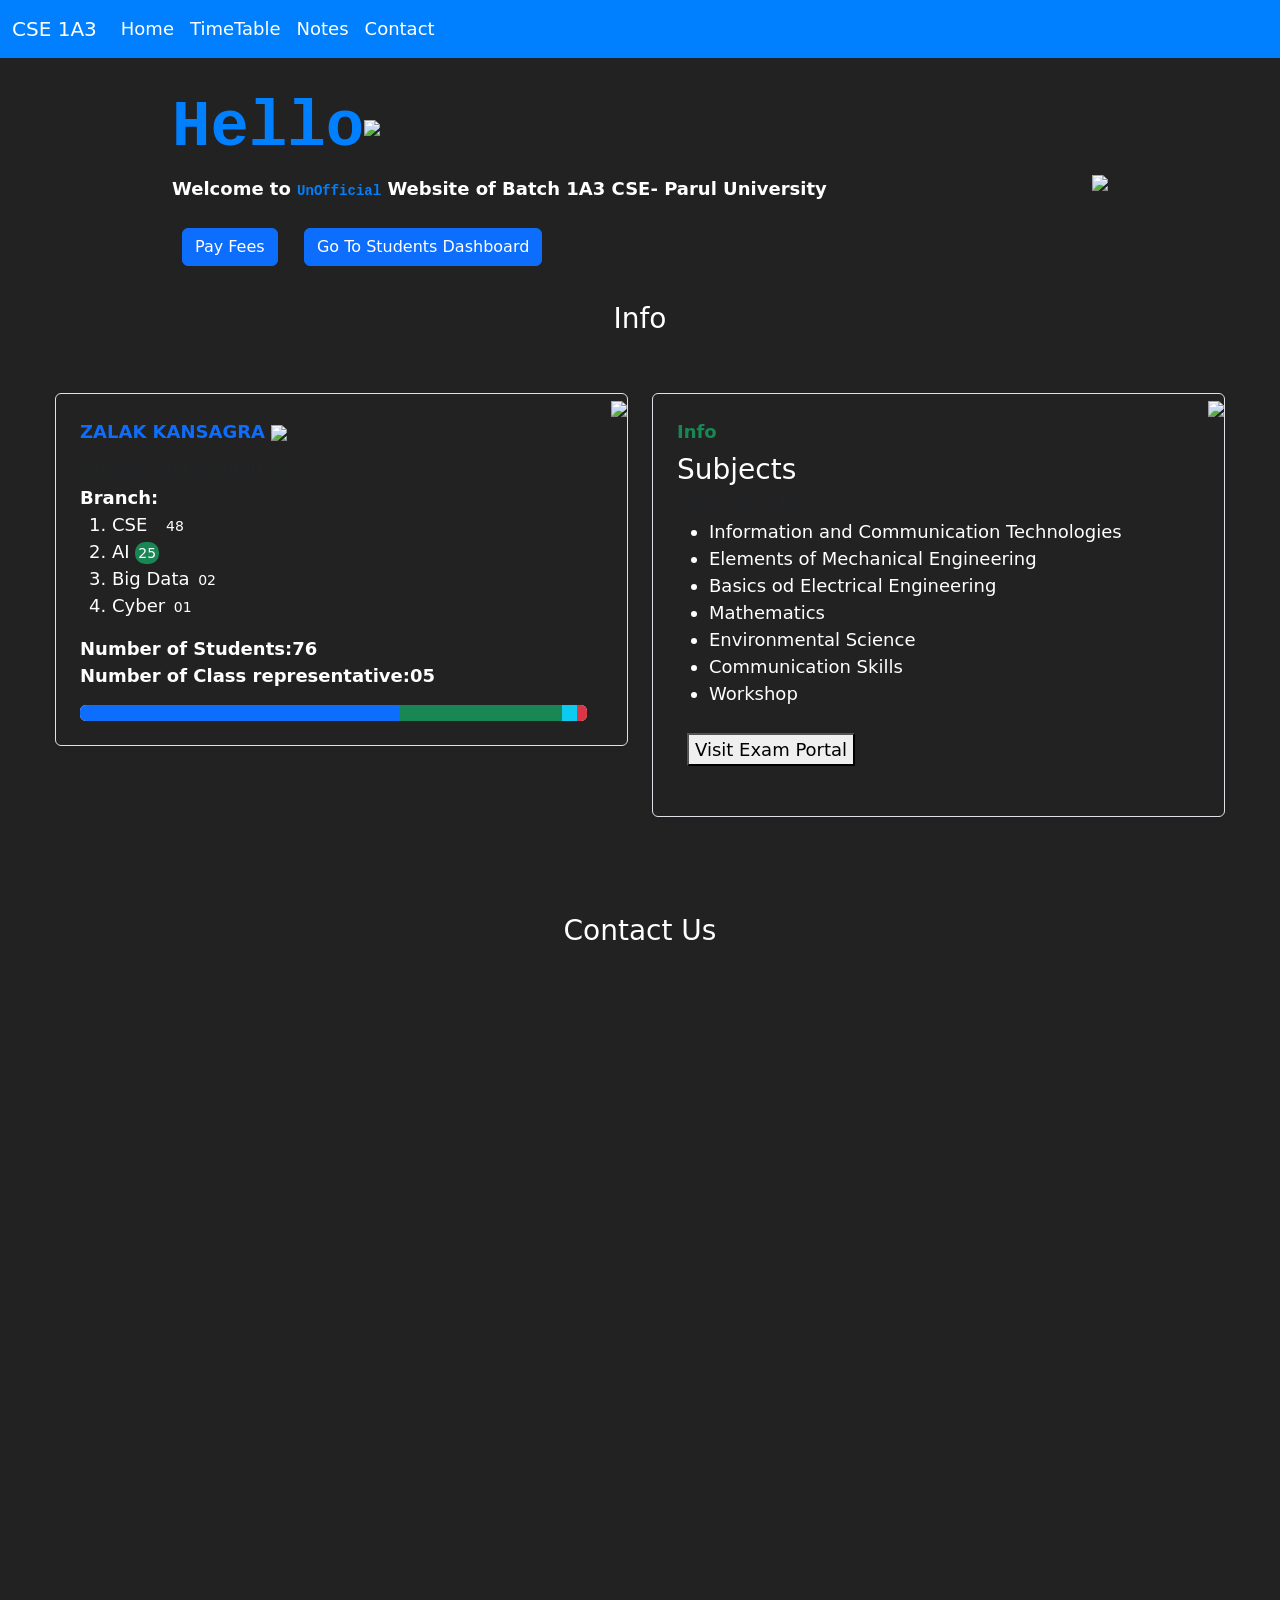
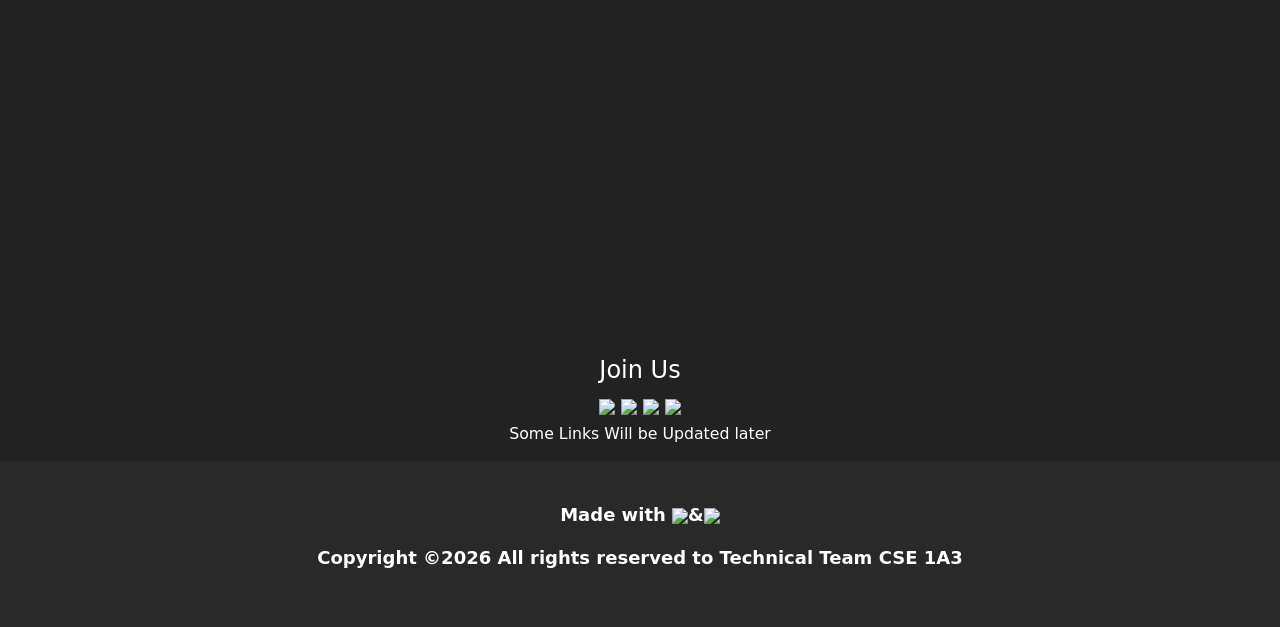
==== dindex.html @ 26118919 "Add files via upload" ====
<!DOCTYPE html>
<html>
<head>
	 <!--Meta Data-->
        <meta charset="UTF-8">
        <meta name="description" content="CSE 1A3-Parul University">
        <meta name="keywords" content="Parul University,Parul, 1A3 Website">
        <meta name="author" content="Technical team CSE 1A3">
        <meta name="viewport" content="width=device-width, initial-scale=1.0">
	<title>Parul 1A3</title>
<link rel="icon" href="https://worldassessmentcouncil.org/wp-content/uploads/2020/02/WAC-Parul-University-Logo.png" type="image/icon type">
	<!--Bootstrap-->
    <link href="https://cdn.jsdelivr.net/npm/bootstrap@5.0.0-beta1/dist/css/bootstrap.min.css" rel="stylesheet" integrity="sha384-giJF6kkoqNQ00vy+HMDP7azOuL0xtbfIcaT9wjKHr8RbDVddVHyTfAAsrekwKmP1" crossorigin="anonymous">
	<link rel="stylesheet" type="text/css" href="reboot13.css">
	<link rel="stylesheet" type="text/css" href="responsive.css">

	<!--Javascript-->
	<script type="text/javascript" src="reboot13.js"></script>
</head>
<body class="dark-mode">

<!--Info-->
<main role="main">
<div id="main">
<div class="jumbotron">
    <div class="container">
    <h1 class="display-3">Hello<img src="https://img.icons8.com/color/80/000000/code.png"/></h1>
<a href="index">
    <img  src="https://img.icons8.com/fluent/48/000000/sun.png" align="right">
  </a>
      <p>Welcome to <span class="hili">UnOfficial</span> Website of Batch 1A3 CSE- Parul University</p>

<p>

<a href="https://www.paruluniversity.ac.in/pay-fees" role="button" target="_blank">
<button type="button" class="btn btn-primary" style="color: white;">Pay Fees</button></a>

<a href="https://puadmission.in/my/dashboard" role="button" target="_blank"><button type="button" class="btn btn-primary" style="color: white;">Go To Students Dashboard</button></a>
</p>
    </div>
  </div>
</div>
</div>

<h3 align="center" id="info">Info</h3>
<div class="info" id="info">
  <div class="row mb-2">
      <div class="col-md-6">
      <div class="row g-0 border rounded overflow-hidden flex-md-row mb-4 shadow-sm h-md-250 position-relative">
        <div class="col p-4 d-flex flex-column position-static">
          <strong class="d-inline-block mb-2 text-primary">ZALAK KANSAGRA
          <a href="mailto:zalak.Kansagra8772@paruluniversity.ac.in"><img src="https://img.icons8.com/fluent/40/000000/apple-mail.png"/></a> 
          </strong>
           <div class="mb-1 text-muted">Faculty Representative</div>
          <p class="mb-auto">
            <strong>Branch:</strong>
            <ol>
              <li>CSE <span style="padding: 3px; color: white; border-radius: 10px" class="btn-primary">48</span></li>
              <li>AI <span style="padding: 3px; color: white;border-radius: 10px" class="bg-success">25</span></li>
              <li>Big Data <span style="padding: 3px; color: white;border-radius: 10px" class="btn-info">02</span></li>
              <li>Cyber <span style="padding: 3px; color: white;border-radius: 10px" class="btn-danger">01</span></li>
            </ol>
          <strong>Number of Students:76</strong>
          <strong>Number of Class representative:05</strong>
          </p>
<div class="progress">
  <div class="progress-bar" role="progressbar" style="width: 63%" aria-valuenow="15" aria-valuemin="0" aria-valuemax="100"></div>
  <div class="progress-bar bg-success" role="progressbar" style="width: 32%" aria-valuenow="30" aria-valuemin="0" aria-valuemax="100"></div>
  <div class="progress-bar bg-info" role="progressbar" style="width: 3%" aria-valuenow="20" aria-valuemin="0" aria-valuemax="100"></div>
  <div class="progress-bar bg-danger" role="progressbar" style="width: 2%" aria-valuenow="20" aria-valuemin="0" aria-valuemax="100"></div>
</div>
        </div>
        <div class="col-auto d-none d-lg-block">
          <img  class="bd-placeholder-img" src="https://img.freepik.com/free-vector/business-people-working-laptop-development_1262-18907.jpg?size=626&ext=jpg">
        </div>
      </div>
    </div>
    <div class="col-md-6">
      <div class="row g-0 border rounded overflow-hidden flex-md-row mb-4 shadow-sm h-md-250 position-relative">
        <div class="col p-4 d-flex flex-column position-static">
          <strong class="d-inline-block mb-2 text-success">Info</strong>
          <h3 class="mb-0">Subjects</h3>
          <div class="mb-1 text-muted">Tech Team 1A3</div>
          <p class="card-text mb-auto">
            <ul>
              <li>Information and Communication Technologies</li>
              <li>Elements of Mechanical Engineering</li>
              <li>Basics od Electrical Engineering</li>
              <li>Mathematics</li>
              <li>Environmental Science</li>
              <li>Communication Skills</li>
              <li>Workshop</li>
            </ul>
            <a href="https://exams.paruluniversity.ac.in" target="_blank">
            <button class="btn-primary">Visit Exam Portal
            </button>
            </a>
          </p>
          
        </div>
        <div class="col-auto d-none d-lg-block">
     <img  class="bd-placeholder-img" src="https://media.istockphoto.com/vectors/students-vector-id1081880838?b=1&k=6&m=1081880838&s=612x612&w=0&h=CxIket-WMBUNRelF9mV6VKQcOZMytZP5sZk_6DKv1_Q=">

        </div>
      </div>
    </div>
  </div>
</div>



<!--Start Of Contact-->
<div class="contact">
  <h3 id="contact" align="center">Contact Us</h3>
  <iframe align="center" src="https://docs.google.com/forms/d/e/1FAIpQLSdCgW8cbn4D6jFI3Lt35jlEfAi4mTJrkgRMzzHys_ItBpwI9g/viewform?embedded=true" width="100%" height="1000px" frameborder="0" marginheight="0" marginwidth="0">Loading…</iframe>
<h4> Join Us </h4>
<div class="icons8">
<a href="https://wa.me/919284203442?text=I'm%20interested%20in%20your%20whatsapp%20group%20"><img src="https://img.icons8.com/fluent/48/000000/whatsapp.png"/></a>
<a href=""><img src="https://img.icons8.com/fluent/48/000000/instagram-new.png"/></a>
<a href="https://telegram.me/Parul1A3"><img src="https://img.icons8.com/fluent/48/000000/telegram-app.png"/></a>
<a href="https://www.youtube.com/channel/UCaUyUHZY8cRxYCPNREYTcjw"><img src="https://img.icons8.com/color/48/000000/youtube-music.png"/></a>


<br>

<small>Some Links Will be Updated later</small>
</div>
<!--End of Contact-->










</div>



</main>




<div class="navbar_fixed">
<nav class="navbar navbar-expand-lg navbar-light bg-hello">
  <div class="container-fluid">
    <a class="navbar-brand" href="dindex">CSE 1A3</a>
    <button class="navbar-toggler" type="button" data-bs-toggle="collapse" data-bs-target="#navbarNavDropdown" aria-controls="navbarNavDropdown" aria-expanded="false" aria-label="Toggle navigation">
      <span class="navbar-toggler-icon"></span>
    </button>
    <div class="collapse navbar-collapse" id="navbarNavDropdown">
      <ul class="navbar-nav">
        <li class="nav-item">
          <a class="nav-link active" aria-current="page" href="dindex">Home</a>
        </li>
        <li class="nav-item">
          <a class="nav-link" href="dTimeTable">TimeTable</a>
        </li>
        <li class="nav-item">
          <a class="nav-link" href="dnotes">Notes</a>
        </li>  
    
        <li class="nav-item"><a class="nav-link" href="dindex#contact">Contact</a></li>
       
      </ul>
    </div>
  </div>
</nav>  


</div>





<footer class="dark-blog-footer" id="blog-footer">
  <p>Made with <img src="https://img.icons8.com/fluent/20/000000/brain.png"/>&<img src="https://img.icons8.com/fluent/20/00000/like.png"/> </p>
  <p>
Copyright ©<script>document.write(new Date().getFullYear());</script> All rights reserved to 
 Technical Team CSE 1A3</p>
</footer>
<!--Javascript-->
<script src="https://cdn.jsdelivr.net/npm/@popperjs/core@2.5.4/dist/umd/popper.min.js" integrity="sha384-q2kxQ16AaE6UbzuKqyBE9/u/KzioAlnx2maXQHiDX9d4/zp8Ok3f+M7DPm+Ib6IU" crossorigin="anonymous"></script>
<script src="https://cdn.jsdelivr.net/npm/bootstrap@5.0.0-beta1/dist/js/bootstrap.min.js" integrity="sha384-pQQkAEnwaBkjpqZ8RU1fF1AKtTcHJwFl3pblpTlHXybJjHpMYo79HY3hIi4NKxyj" crossorigin="anonymous"></script>

</body>
</html>
---- reboot13.css ----
*{
	font-size: 18px;
}
body{
	margin: 0px;
	padding: 0px;
}
main {
	margin-top: 80px;
}
p {
	font-weight: bold;
}
iframe{
    overflow:hidden;
    scroll-behavior: smooth;
}
td {
	font-size: 14px;
	font-weight: 500;
}
span {
	font-size:14px;
	font-weight: 500;
}
table {
    table-layout:all;
}
#day {
    font-size: 30px;
}
#PublicHoliday {
    font-size:25px;
}
#circle1 {
    border-radius: 50%;
    height: 100px;
    width: 50px;
}
.navbar_fixed{
    position: fixed;
    width: 100%;
    top: -1px;
    left: 0; right: 0;
    background: #ffffff;
    box-shadow: var(--box-shadow);
    z-index: 999;
    transition: background 1s ease;
}
.bg-hello {
	background-color:#0080ff;
	color: white;
}
.navbar-light .navbar-brand {
    color: rgb(255 255 255);
}
.navbar-light .navbar-nav .nav-link.active, .navbar-light .navbar-nav .show>.nav-link {
    color: rgb(255 255 255 / 100%);
}
.navbar-light .navbar-brand:hover{
    color: rgb(255 255 255);
}
.navbar-light .navbar-nav .nav-link {
    color: white;
}
.navbar-light .navbar-nav .nav-link:hover {
    color: white;
}
.container {
  max-width: 960px;
}

.pricing-header {
  max-width: 700px;
}

.card-deck .card {
  min-width: 220px;
}

.card-body {
    flex: 1 1 auto;
    background-color: #cee9ff;
    color: black;
    padding: 1rem 1rem;
}
.blog-footer {
  padding: 2.5rem 0;
  color: #999;
  text-align: center;
  background-color: #f9f9f9;
  
}
.blog-footer p:last-child {
  margin-bottom: 0;
}
.jumbotron {
        	padding: 10px;
        }
.card {
	margin: 20px;
	box-shadow: 5px 5px 5px  #00000050;
	 transition: box-shadow 0.3s ease-in-out;
}
.card:hover {
  box-shadow: 0 5px 15px 2px #00000070;
}
.display-3{
	color: #0080ff;
	font-weight: bold;
	font-family: monospace;
}
.hili{
	color: #0080ff;
	font-weight: bold;
	font-family: monospace;
}

.contact {
	margin: 10px;
	padding: 5px;
	align-content: center;
	text-align: center;
}
.TimeTable {
	padding: 50px;
	margin: 5px;
}
.dark-card-body {
    flex: 1 1 auto;
    background-color: #000;
    color: #ffffff;
    padding: 1rem 1rem;
    border:none;
}
.bg-dark-ablum{
	padding-top: 3rem!important;
    padding-bottom: 3rem!important;
    background-color: #292929!important;
}
.dark-mode {
  background-color: #222;
  color: #fff;
}
.darkmode {
	border:none;
	background-color: #ffffff0;
}
.dark-blog-footer {
    padding: 2.5rem 0;
    color: #fff;
    text-align: center;
    background-color: #292929;
}
.dark-table {
    --bs-table-bg: transparent;
    --bs-table-striped-color: #212529;
    --bs-table-striped-bg: rgba(0, 0, 0, 0.05);
    --bs-table-active-color: #212529;
    --bs-table-active-bg: rgba(0, 0, 0, 0.1);
    --bs-table-hover-color: #212529;
    --bs-table-hover-bg: rgba(0, 0, 0, 0.075);
    width: 100%;
    margin-bottom: 1rem;
    color: #ffffff;
    vertical-align: top;
    border-color: #dee2e6;
}
}
.info-btns{
	padding: 10px;
	margin: 10px;
}
.btn-primary{
	margin: 10px;
}
.info {
    padding: 50px;
    margin: 5px;
}
.container {
    align-self: center;
    align-content: center;
}
.about {
    align-content: center;
    justify-content: center;
    text-align: center;
    padding: 10px;
    margin: 10px;

}
---- responsive.css ----
html {
  font-size: 14px;
}
@media (min-width: 768px) {
  html {
    font-size: 16px;
  }
}

 @media (min-width: 768px) {
        .bd-placeholder-img-lg {
          font-size: 3.5rem;
        }
        .jumbotron {
        	padding: 10px;
        }
      }
 @media (max-width: 600px) {
       iframe{
    overflow:hidden;
    scroll-behavior: smooth;
    height: 1100px;
    width: 100%;
}
.TimeTable {
	padding: 10px;
	margin: 5px;
}
.info {
    padding: 5px;
    margin: 10px;
  
}
.info-card{
          width: 320px;
        }
      }
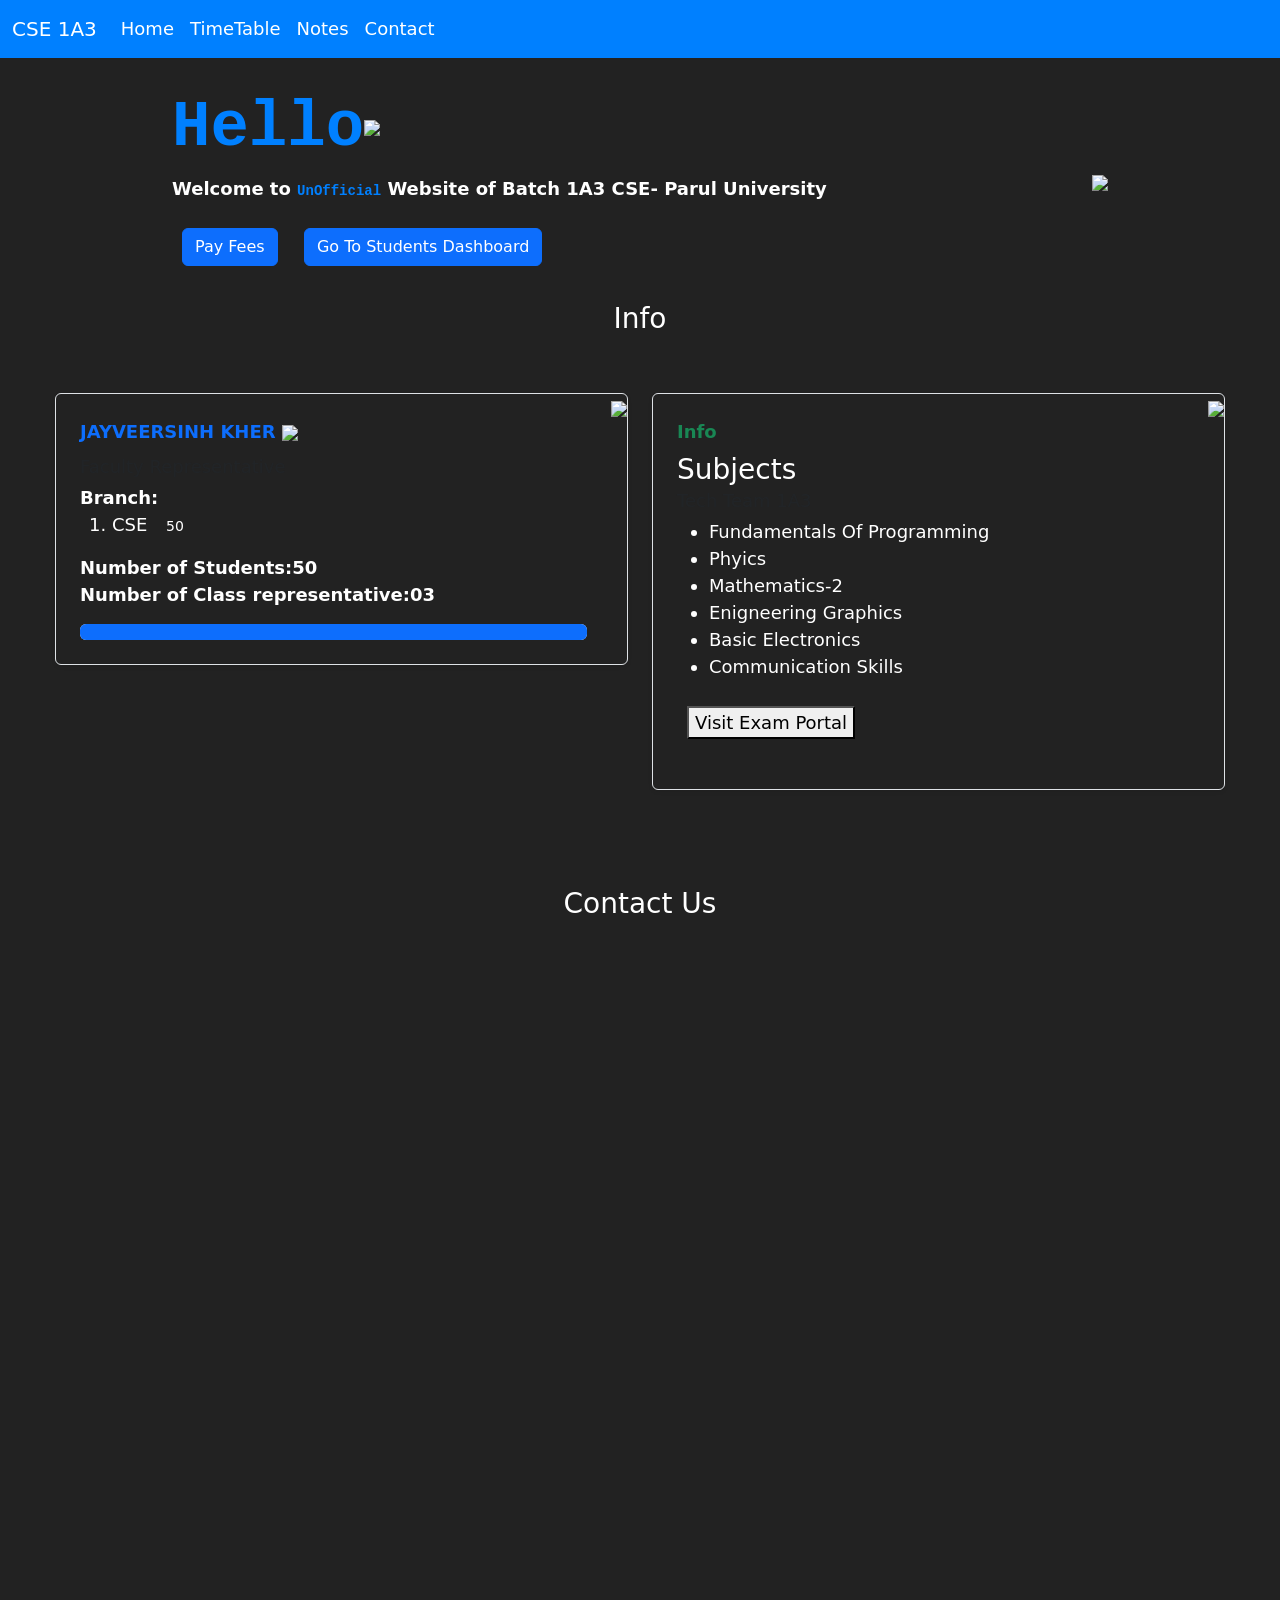
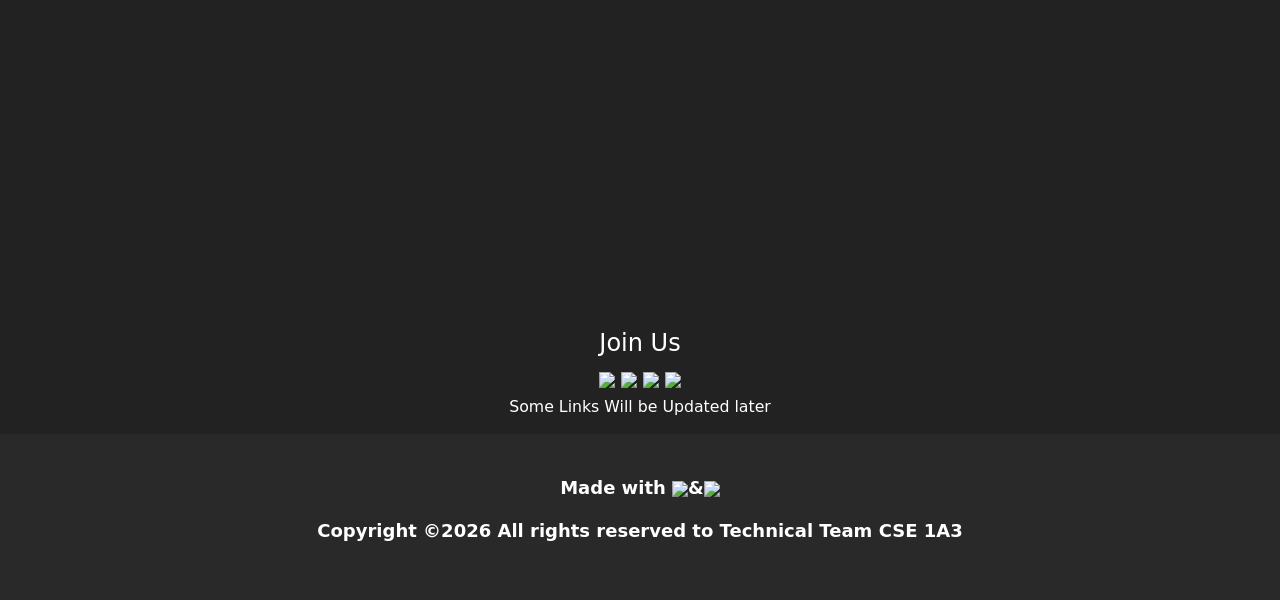
==== commit a9209e7a: "Add files via upload" ====
--- a/dindex.html
+++ b/dindex.html
@@ -48,26 +48,20 @@
       <div class="col-md-6">
       <div class="row g-0 border rounded overflow-hidden flex-md-row mb-4 shadow-sm h-md-250 position-relative">
         <div class="col p-4 d-flex flex-column position-static">
-          <strong class="d-inline-block mb-2 text-primary">ZALAK KANSAGRA
-          <a href="mailto:zalak.Kansagra8772@paruluniversity.ac.in"><img src="https://img.icons8.com/fluent/40/000000/apple-mail.png"/></a> 
+          <strong class="d-inline-block mb-2 text-primary">JAYVEERSINH KHER
+          <a href=""><img src="https://img.icons8.com/fluent/40/000000/apple-mail.png"/></a> 
           </strong>
            <div class="mb-1 text-muted">Faculty Representative</div>
           <p class="mb-auto">
-            <strong>Branch:</strong>
+           <strong>Branch:</strong>
             <ol>
-              <li>CSE <span style="padding: 3px; color: white; border-radius: 10px" class="btn-primary">48</span></li>
-              <li>AI <span style="padding: 3px; color: white;border-radius: 10px" class="bg-success">25</span></li>
-              <li>Big Data <span style="padding: 3px; color: white;border-radius: 10px" class="btn-info">02</span></li>
-              <li>Cyber <span style="padding: 3px; color: white;border-radius: 10px" class="btn-danger">01</span></li>
+              <li>CSE <span style="padding: 3px; color: white; border-radius: 10px" class="btn-primary">50</span></li>
             </ol>
-          <strong>Number of Students:76</strong>
-          <strong>Number of Class representative:05</strong>
+          <strong>Number of Students:50</strong>
+          <strong>Number of Class representative:03</strong>
           </p>
 <div class="progress">
-  <div class="progress-bar" role="progressbar" style="width: 63%" aria-valuenow="15" aria-valuemin="0" aria-valuemax="100"></div>
-  <div class="progress-bar bg-success" role="progressbar" style="width: 32%" aria-valuenow="30" aria-valuemin="0" aria-valuemax="100"></div>
-  <div class="progress-bar bg-info" role="progressbar" style="width: 3%" aria-valuenow="20" aria-valuemin="0" aria-valuemax="100"></div>
-  <div class="progress-bar bg-danger" role="progressbar" style="width: 2%" aria-valuenow="20" aria-valuemin="0" aria-valuemax="100"></div>
+  <div class="progress-bar" role="progressbar" style="width: 100%" aria-valuenow="15" aria-valuemin="0" aria-valuemax="100"></div>
 </div>
         </div>
         <div class="col-auto d-none d-lg-block">
@@ -83,13 +77,12 @@
           <div class="mb-1 text-muted">Tech Team 1A3</div>
           <p class="card-text mb-auto">
             <ul>
-              <li>Information and Communication Technologies</li>
-              <li>Elements of Mechanical Engineering</li>
-              <li>Basics od Electrical Engineering</li>
-              <li>Mathematics</li>
-              <li>Environmental Science</li>
+              <li>Fundamentals Of Programming</li>
+              <li>Phyics</li>
+              <li>Mathematics-2</li>
+              <li>Enigneering Graphics</li>
+              <li>Basic Electronics</li>
               <li>Communication Skills</li>
-              <li>Workshop</li>
             </ul>
             <a href="https://exams.paruluniversity.ac.in" target="_blank">
             <button class="btn-primary">Visit Exam Portal
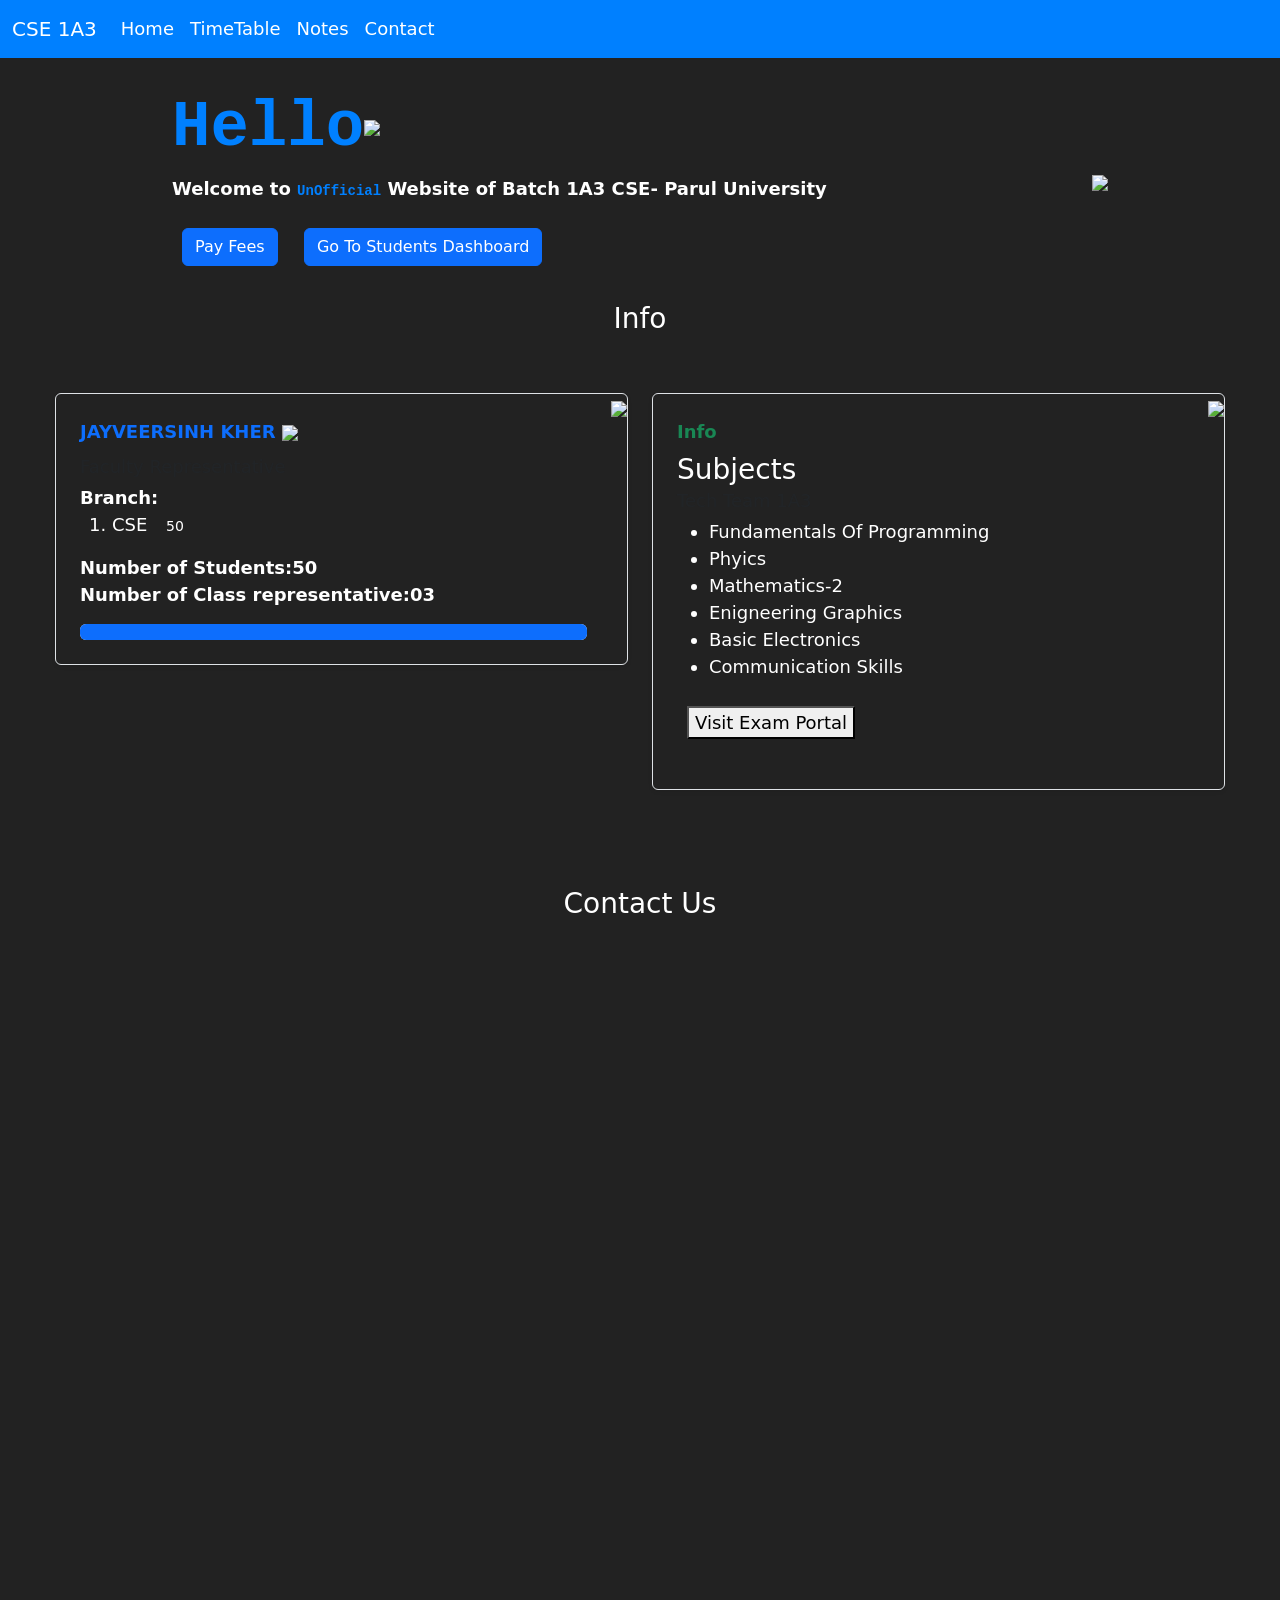
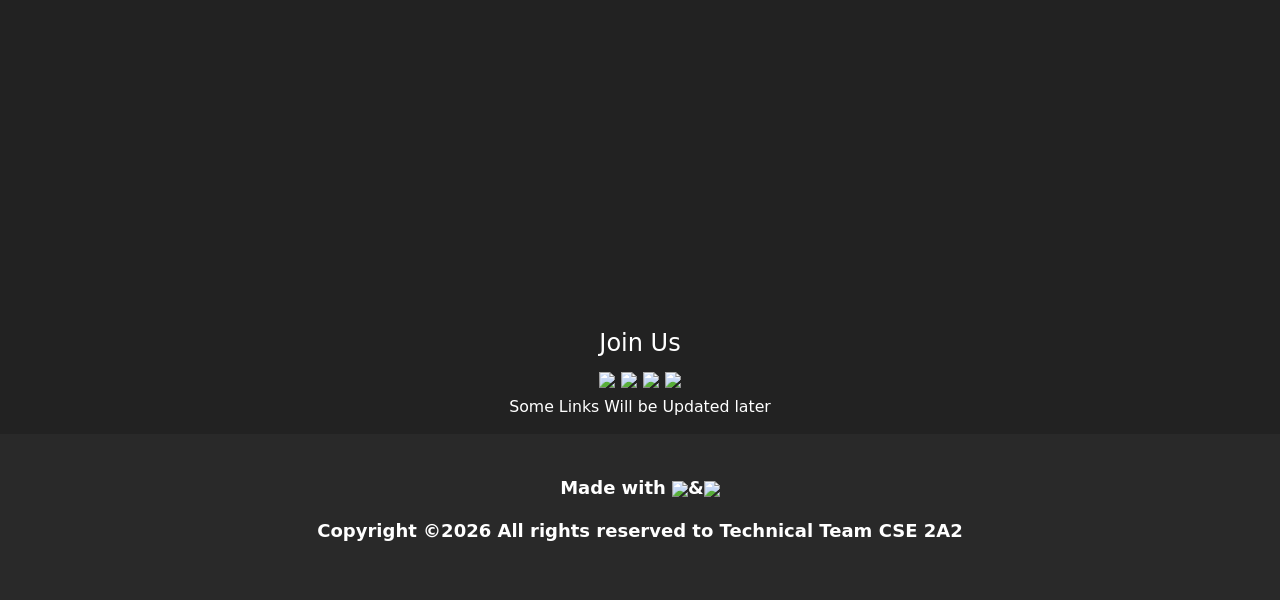
==== commit 9000f0dd: "Add files via upload" ====
--- a/dindex.html
+++ b/dindex.html
@@ -175,7 +175,7 @@
   <p>Made with <img src="https://img.icons8.com/fluent/20/000000/brain.png"/>&<img src="https://img.icons8.com/fluent/20/00000/like.png"/> </p>
   <p>
 Copyright ©<script>document.write(new Date().getFullYear());</script> All rights reserved to 
- Technical Team CSE 1A3</p>
+ Technical Team CSE 2A2</p>
 </footer>
 <!--Javascript-->
 <script src="https://cdn.jsdelivr.net/npm/@popperjs/core@2.5.4/dist/umd/popper.min.js" integrity="sha384-q2kxQ16AaE6UbzuKqyBE9/u/KzioAlnx2maXQHiDX9d4/zp8Ok3f+M7DPm+Ib6IU" crossorigin="anonymous"></script>
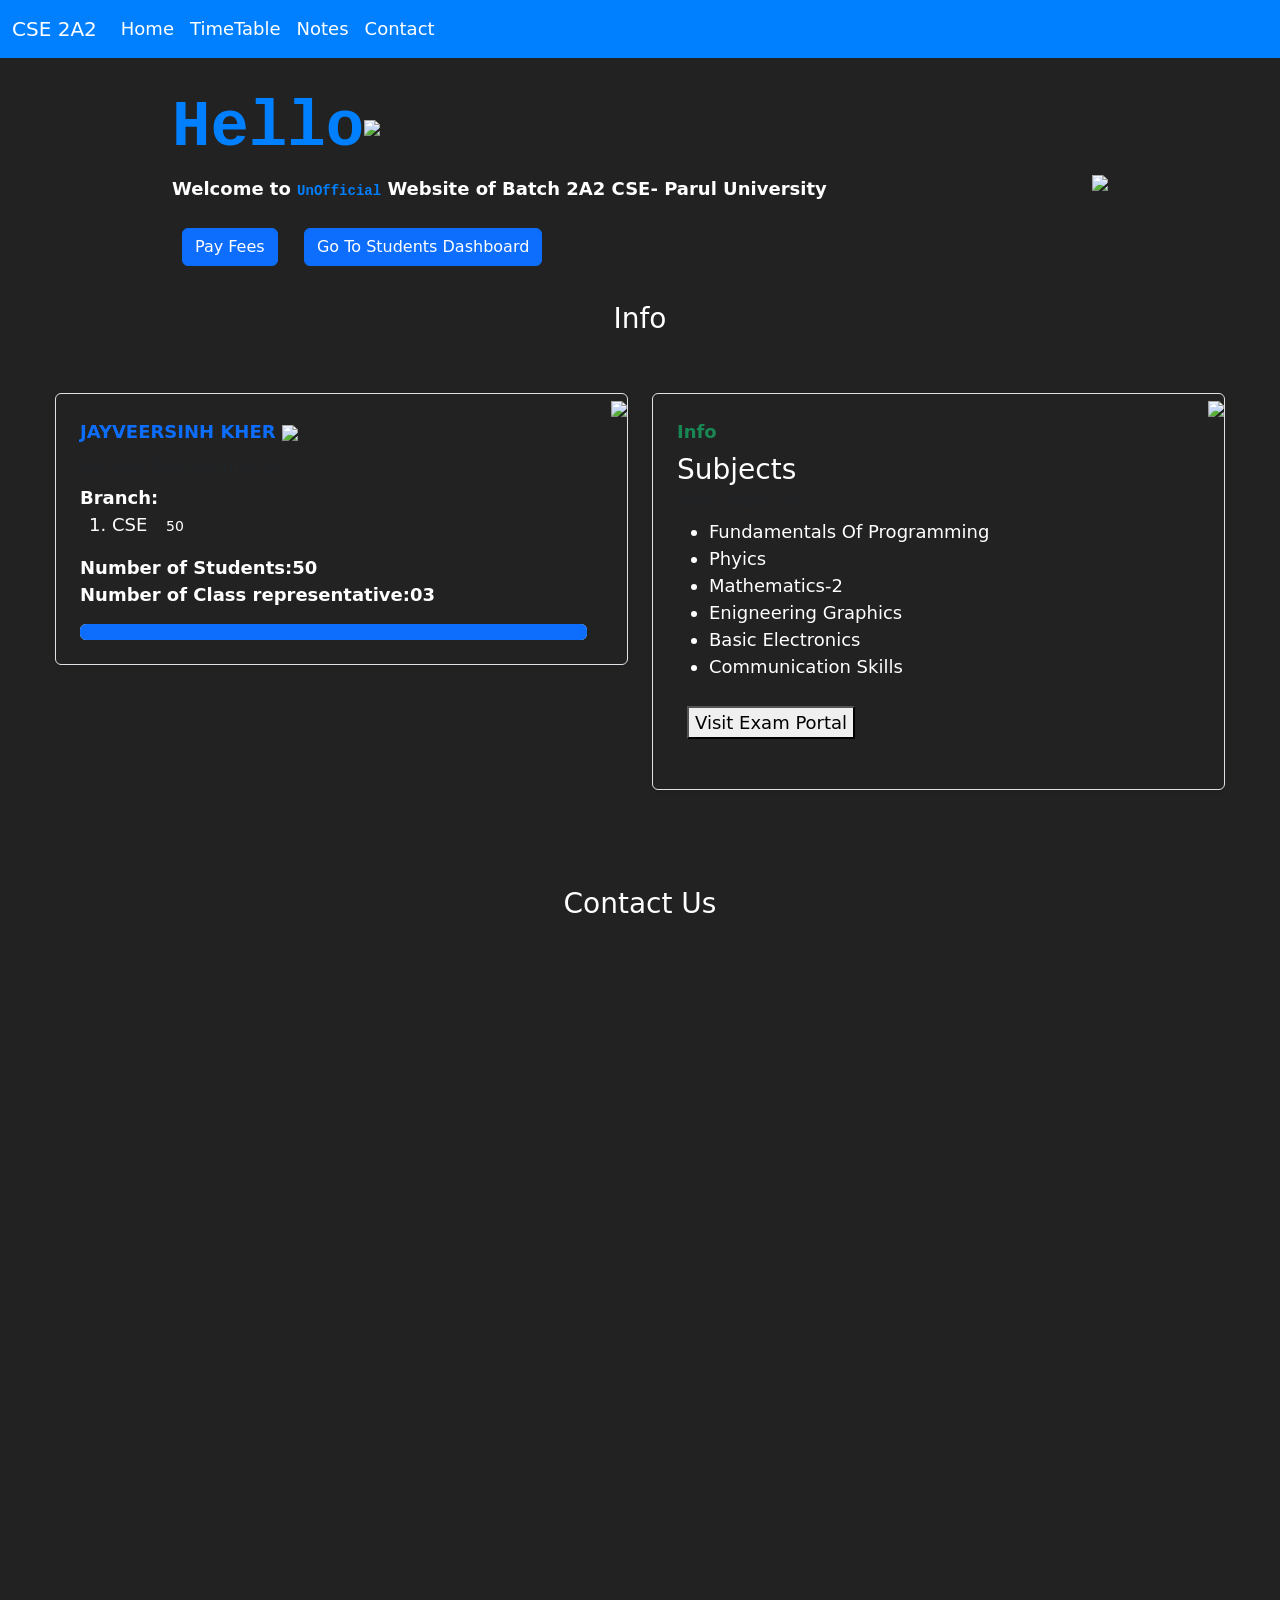
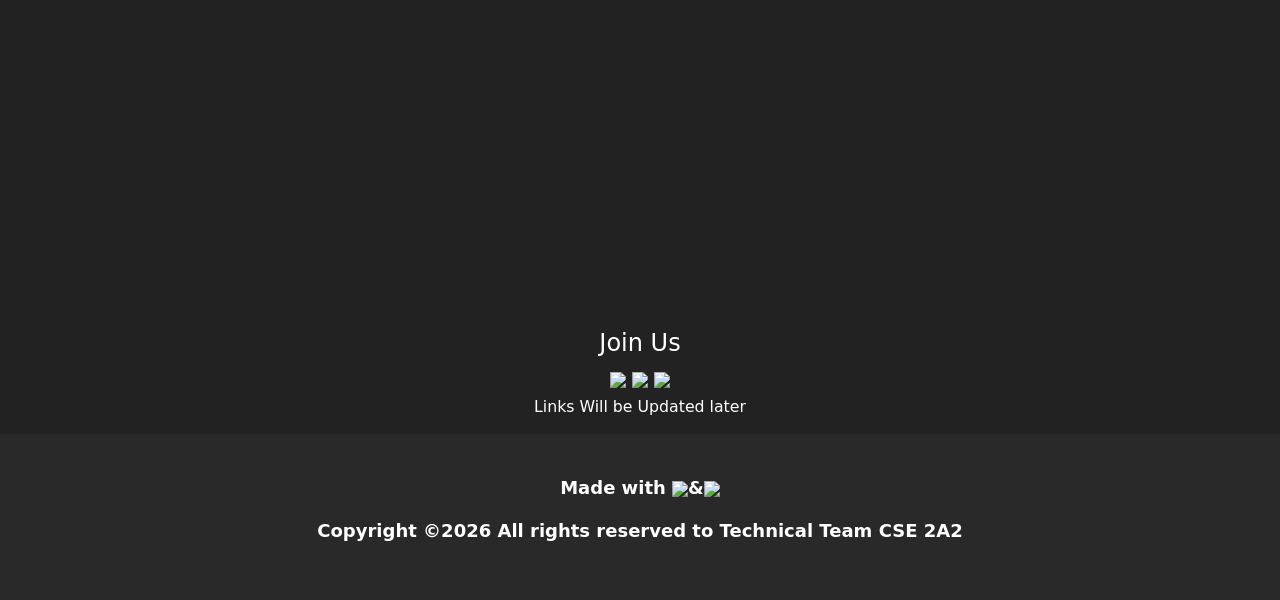
==== commit 5a35e17a: "Add files via upload" ====
--- a/dindex.html
+++ b/dindex.html
@@ -3,11 +3,11 @@
 <head>
 	 <!--Meta Data-->
         <meta charset="UTF-8">
-        <meta name="description" content="CSE 1A3-Parul University">
-        <meta name="keywords" content="Parul University,Parul, 1A3 Website">
-        <meta name="author" content="Technical team CSE 1A3">
+        <meta name="description" content="CSE 2A2-Parul University">
+        <meta name="keywords" content="Parul University,Parul, 2A2 Website">
+        <meta name="author" content="Technical team CSE 2A2">
         <meta name="viewport" content="width=device-width, initial-scale=1.0">
-	<title>Parul 1A3</title>
+	<title>Parul 2A2</title>
 <link rel="icon" href="https://worldassessmentcouncil.org/wp-content/uploads/2020/02/WAC-Parul-University-Logo.png" type="image/icon type">
 	<!--Bootstrap-->
     <link href="https://cdn.jsdelivr.net/npm/bootstrap@5.0.0-beta1/dist/css/bootstrap.min.css" rel="stylesheet" integrity="sha384-giJF6kkoqNQ00vy+HMDP7azOuL0xtbfIcaT9wjKHr8RbDVddVHyTfAAsrekwKmP1" crossorigin="anonymous">
@@ -28,7 +28,7 @@
 <a href="index">
     <img  src="https://img.icons8.com/fluent/48/000000/sun.png" align="right">
   </a>
-      <p>Welcome to <span class="hili">UnOfficial</span> Website of Batch 1A3 CSE- Parul University</p>
+      <p>Welcome to <span class="hili">UnOfficial</span> Website of Batch 2A2 CSE- Parul University</p>
 
 <p>
 
@@ -74,7 +74,7 @@
         <div class="col p-4 d-flex flex-column position-static">
           <strong class="d-inline-block mb-2 text-success">Info</strong>
           <h3 class="mb-0">Subjects</h3>
-          <div class="mb-1 text-muted">Tech Team 1A3</div>
+          <div class="mb-1 text-muted">Tech Team 2A2</div>
           <p class="card-text mb-auto">
             <ul>
               <li>Fundamentals Of Programming</li>
@@ -105,22 +105,19 @@
 <!--Start Of Contact-->
 <div class="contact">
   <h3 id="contact" align="center">Contact Us</h3>
-  <iframe align="center" src="https://docs.google.com/forms/d/e/1FAIpQLSdCgW8cbn4D6jFI3Lt35jlEfAi4mTJrkgRMzzHys_ItBpwI9g/viewform?embedded=true" width="100%" height="1000px" frameborder="0" marginheight="0" marginwidth="0">Loading…</iframe>
+  <iframe align="center" src="https://docs.google.com/forms/d/e/1FAIpQLSdNasjsZdLuYVVgeklnTPHYV_QuhETAyqfyWoE6PJtfIW7p_w/viewform?embedded=true" width="100%" height="1000px" frameborder="0" marginheight="0" marginwidth="0">Loading…</iframe>
 <h4> Join Us </h4>
 <div class="icons8">
-<a href="https://wa.me/919284203442?text=I'm%20interested%20in%20your%20whatsapp%20group%20"><img src="https://img.icons8.com/fluent/48/000000/whatsapp.png"/></a>
 <a href=""><img src="https://img.icons8.com/fluent/48/000000/instagram-new.png"/></a>
-<a href="https://telegram.me/Parul1A3"><img src="https://img.icons8.com/fluent/48/000000/telegram-app.png"/></a>
-<a href="https://www.youtube.com/channel/UCaUyUHZY8cRxYCPNREYTcjw"><img src="https://img.icons8.com/color/48/000000/youtube-music.png"/></a>
+<a href=""><img src="https://img.icons8.com/fluent/48/000000/telegram-app.png"/></a>
+<a href=""><img src="https://img.icons8.com/color/48/000000/youtube-music.png"/></a>
 
 
 <br>
 
-<small>Some Links Will be Updated later</small>
+<small>Links Will be Updated later</small>
 </div>
 <!--End of Contact-->
-
-
 
 
 
@@ -141,7 +138,7 @@
 <div class="navbar_fixed">
 <nav class="navbar navbar-expand-lg navbar-light bg-hello">
   <div class="container-fluid">
-    <a class="navbar-brand" href="dindex">CSE 1A3</a>
+    <a class="navbar-brand" href="dindex">CSE 2A2</a>
     <button class="navbar-toggler" type="button" data-bs-toggle="collapse" data-bs-target="#navbarNavDropdown" aria-controls="navbarNavDropdown" aria-expanded="false" aria-label="Toggle navigation">
       <span class="navbar-toggler-icon"></span>
     </button>
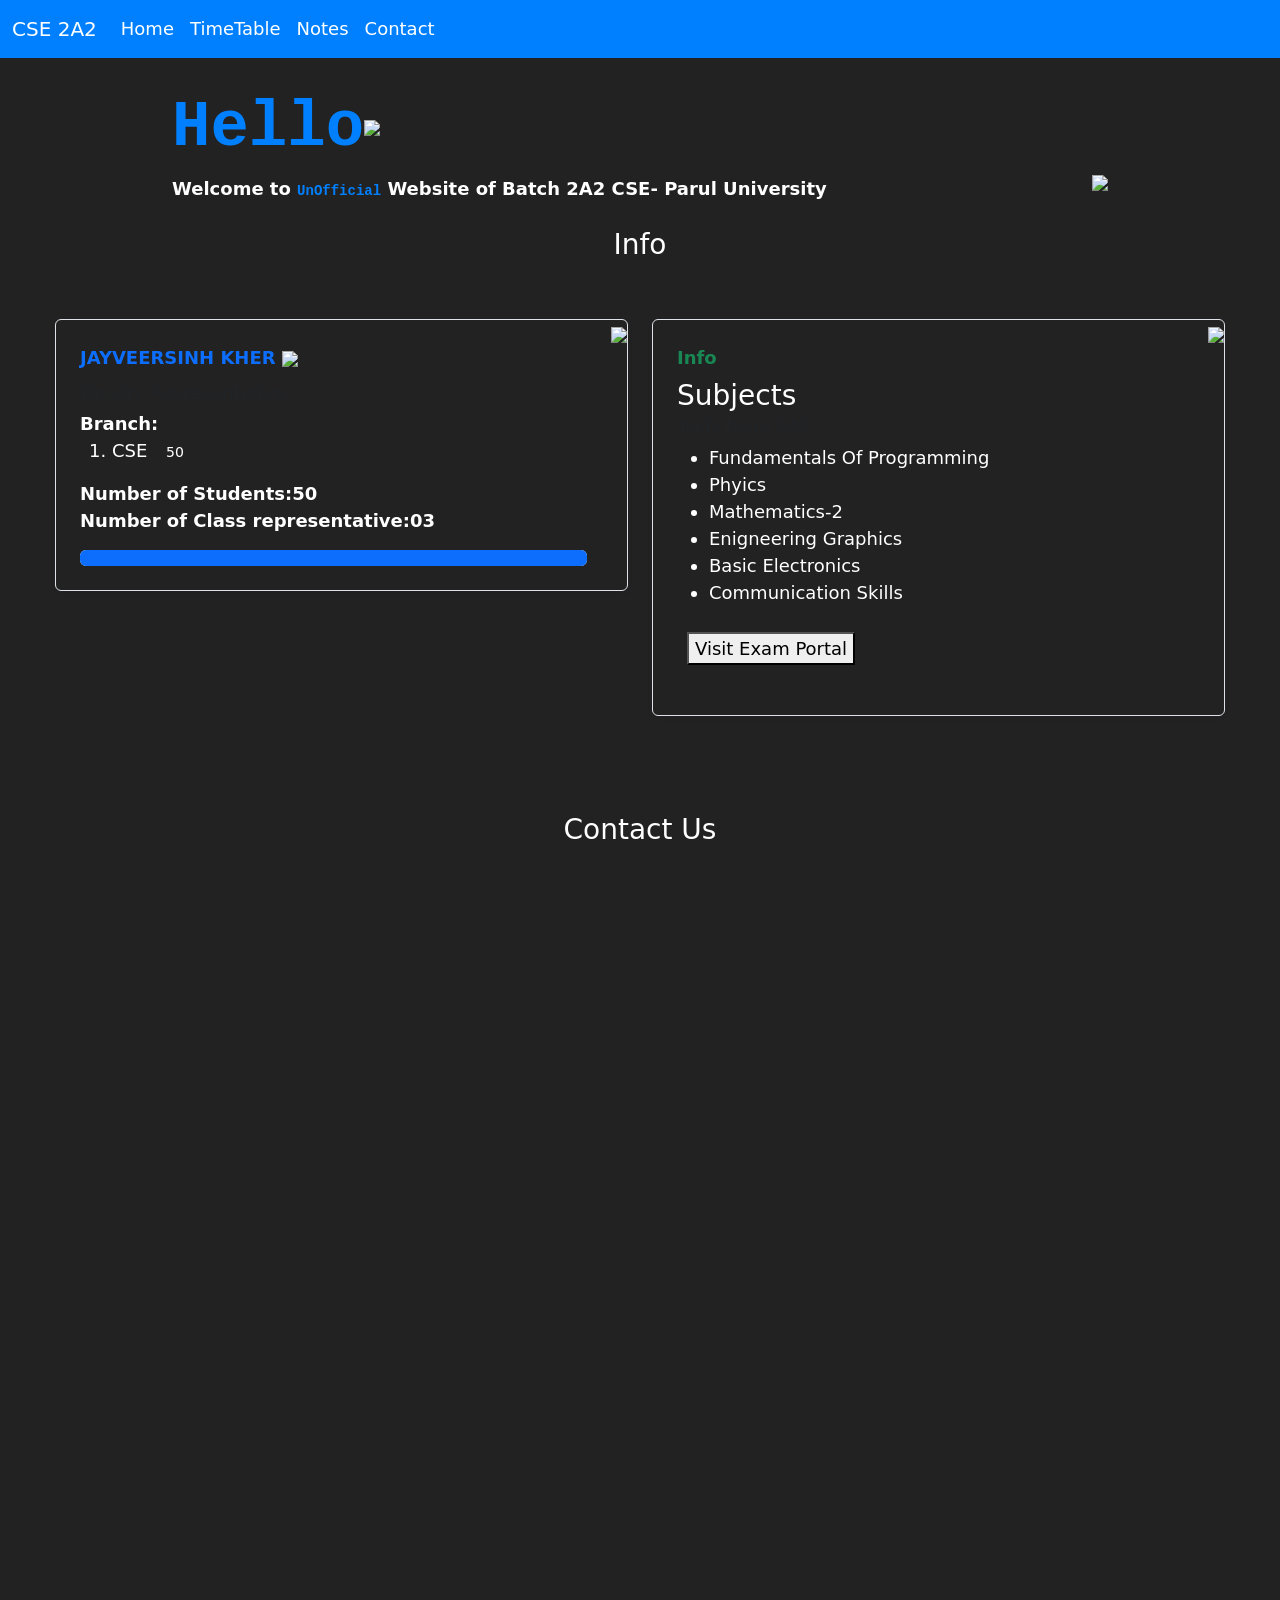
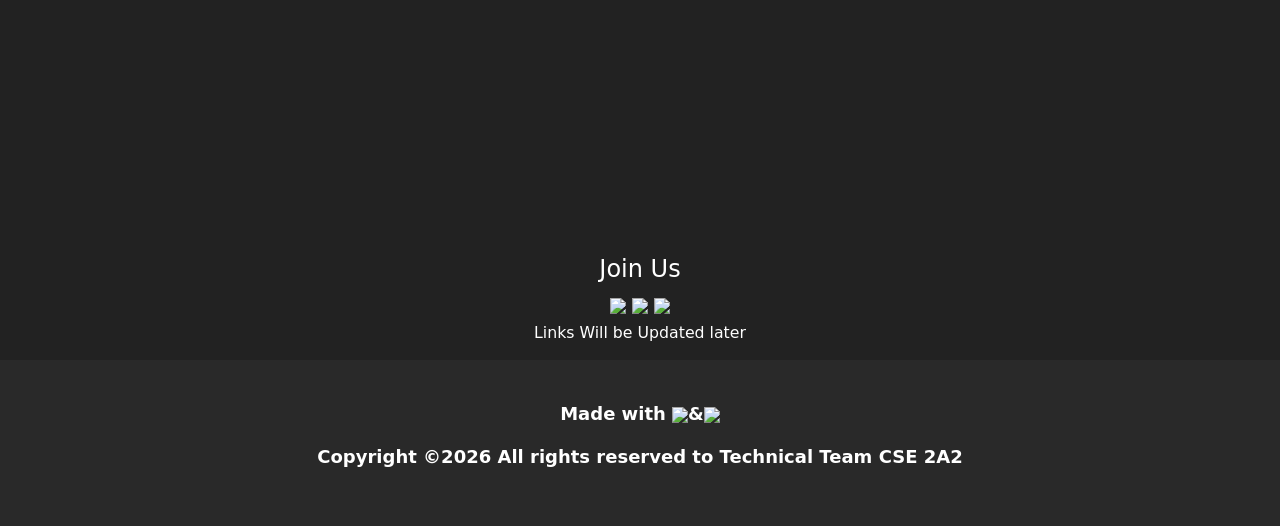
==== commit 72910a25: "Add files via upload" ====
--- a/dindex.html
+++ b/dindex.html
@@ -29,14 +29,6 @@
     <img  src="https://img.icons8.com/fluent/48/000000/sun.png" align="right">
   </a>
       <p>Welcome to <span class="hili">UnOfficial</span> Website of Batch 2A2 CSE- Parul University</p>
-
-<p>
-
-<a href="https://www.paruluniversity.ac.in/pay-fees" role="button" target="_blank">
-<button type="button" class="btn btn-primary" style="color: white;">Pay Fees</button></a>
-
-<a href="https://puadmission.in/my/dashboard" role="button" target="_blank"><button type="button" class="btn btn-primary" style="color: white;">Go To Students Dashboard</button></a>
-</p>
     </div>
   </div>
 </div>
